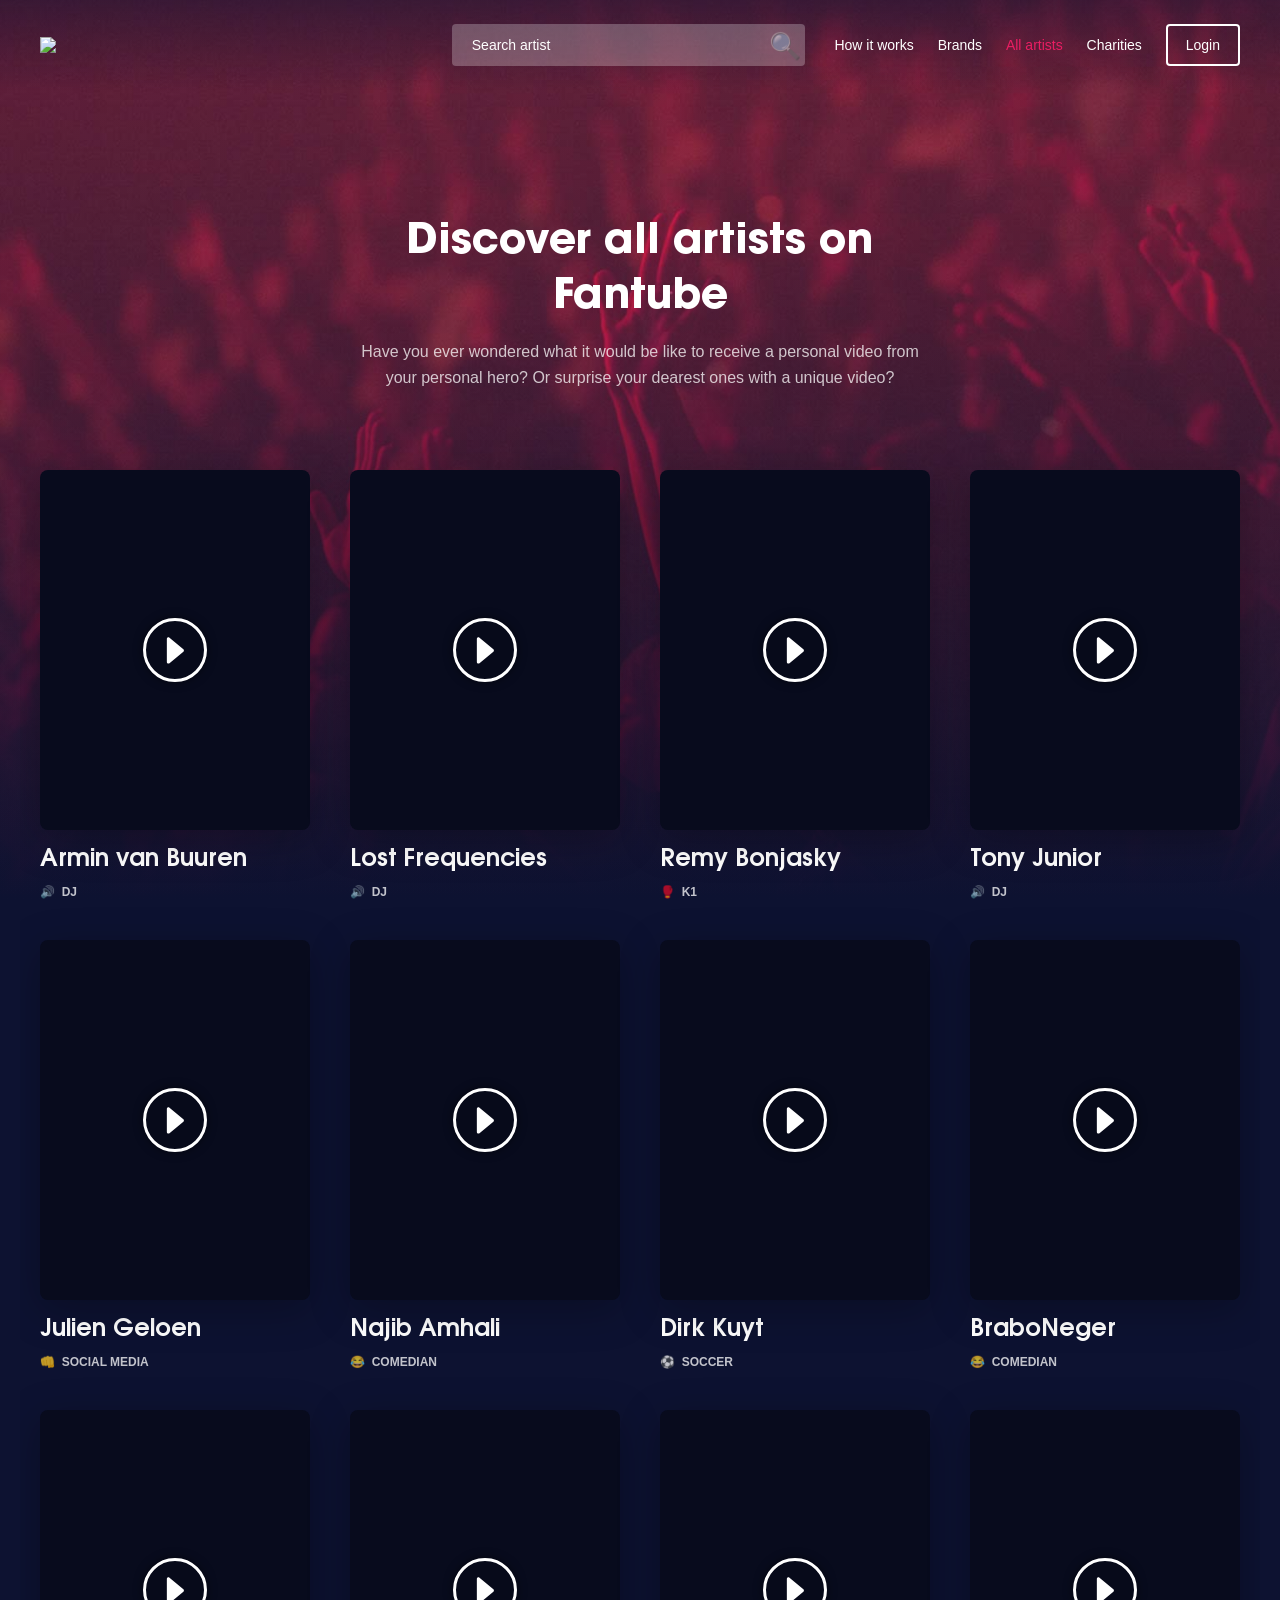
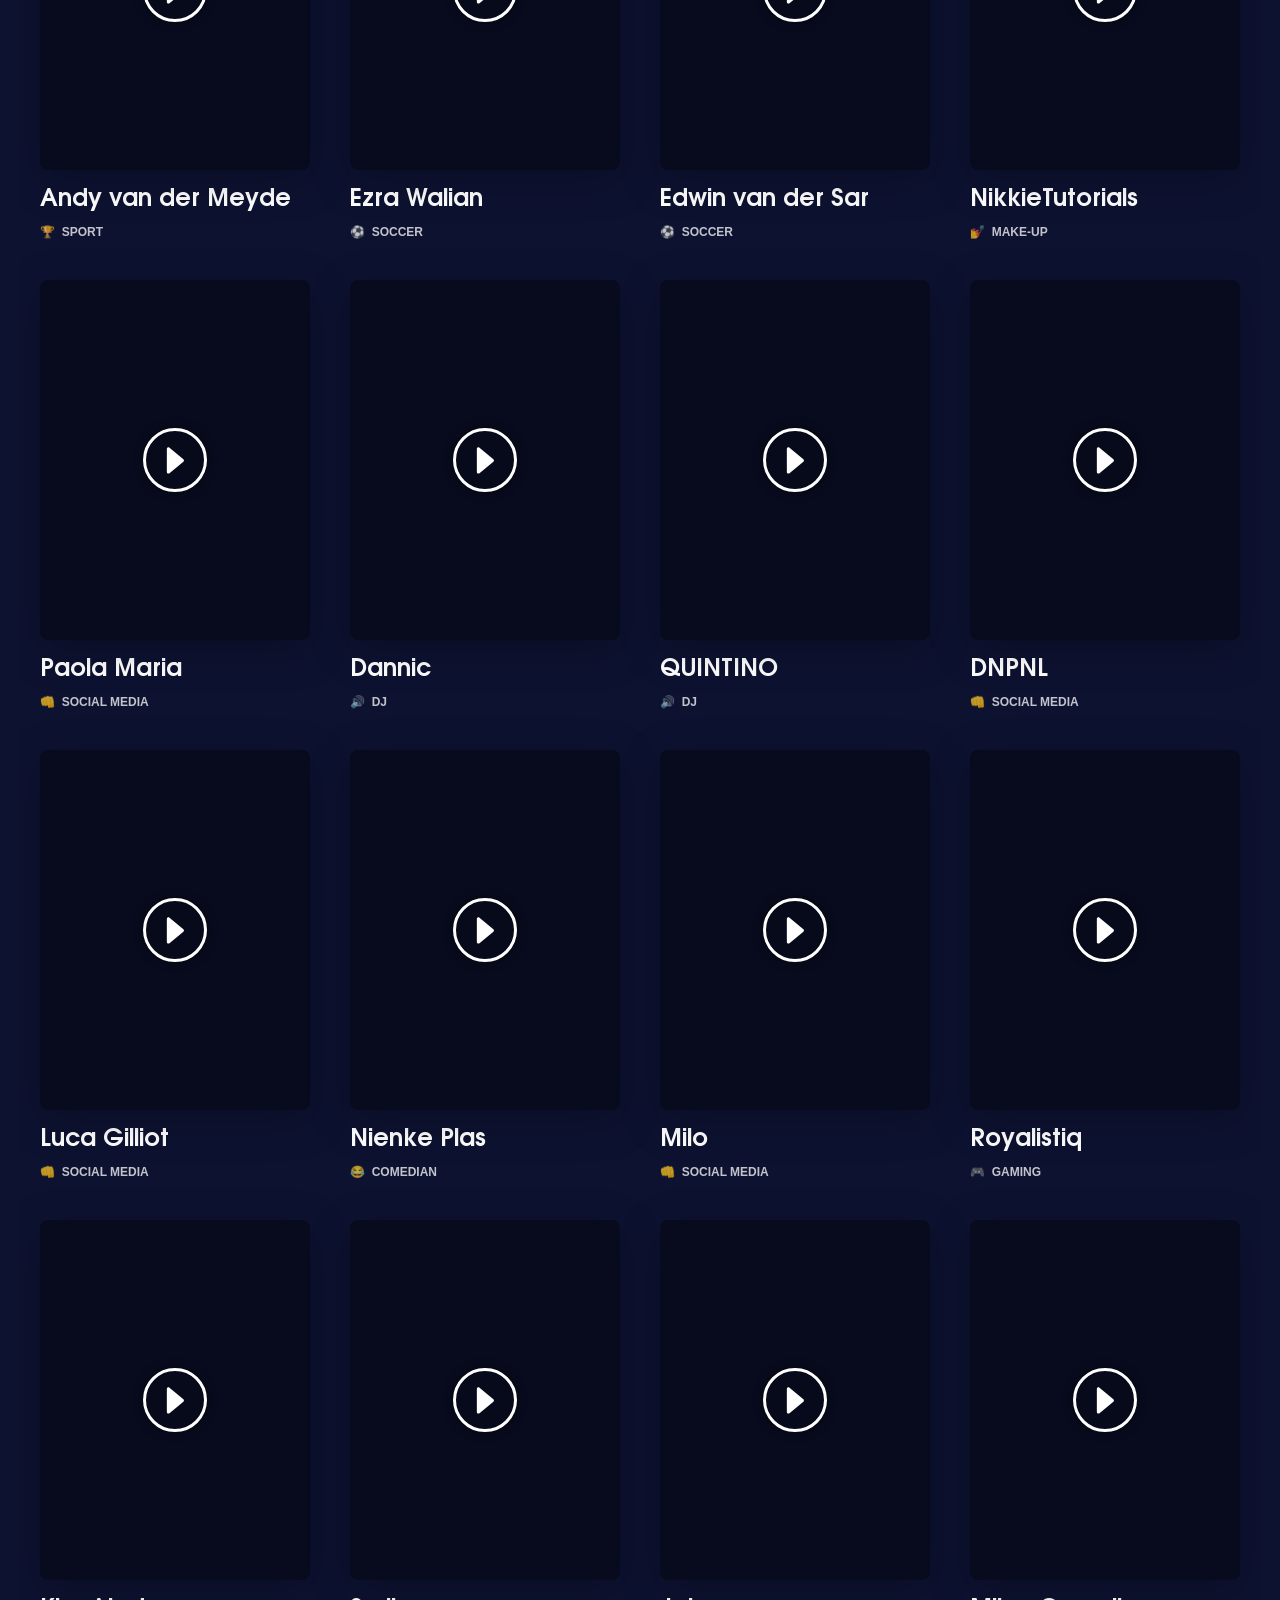
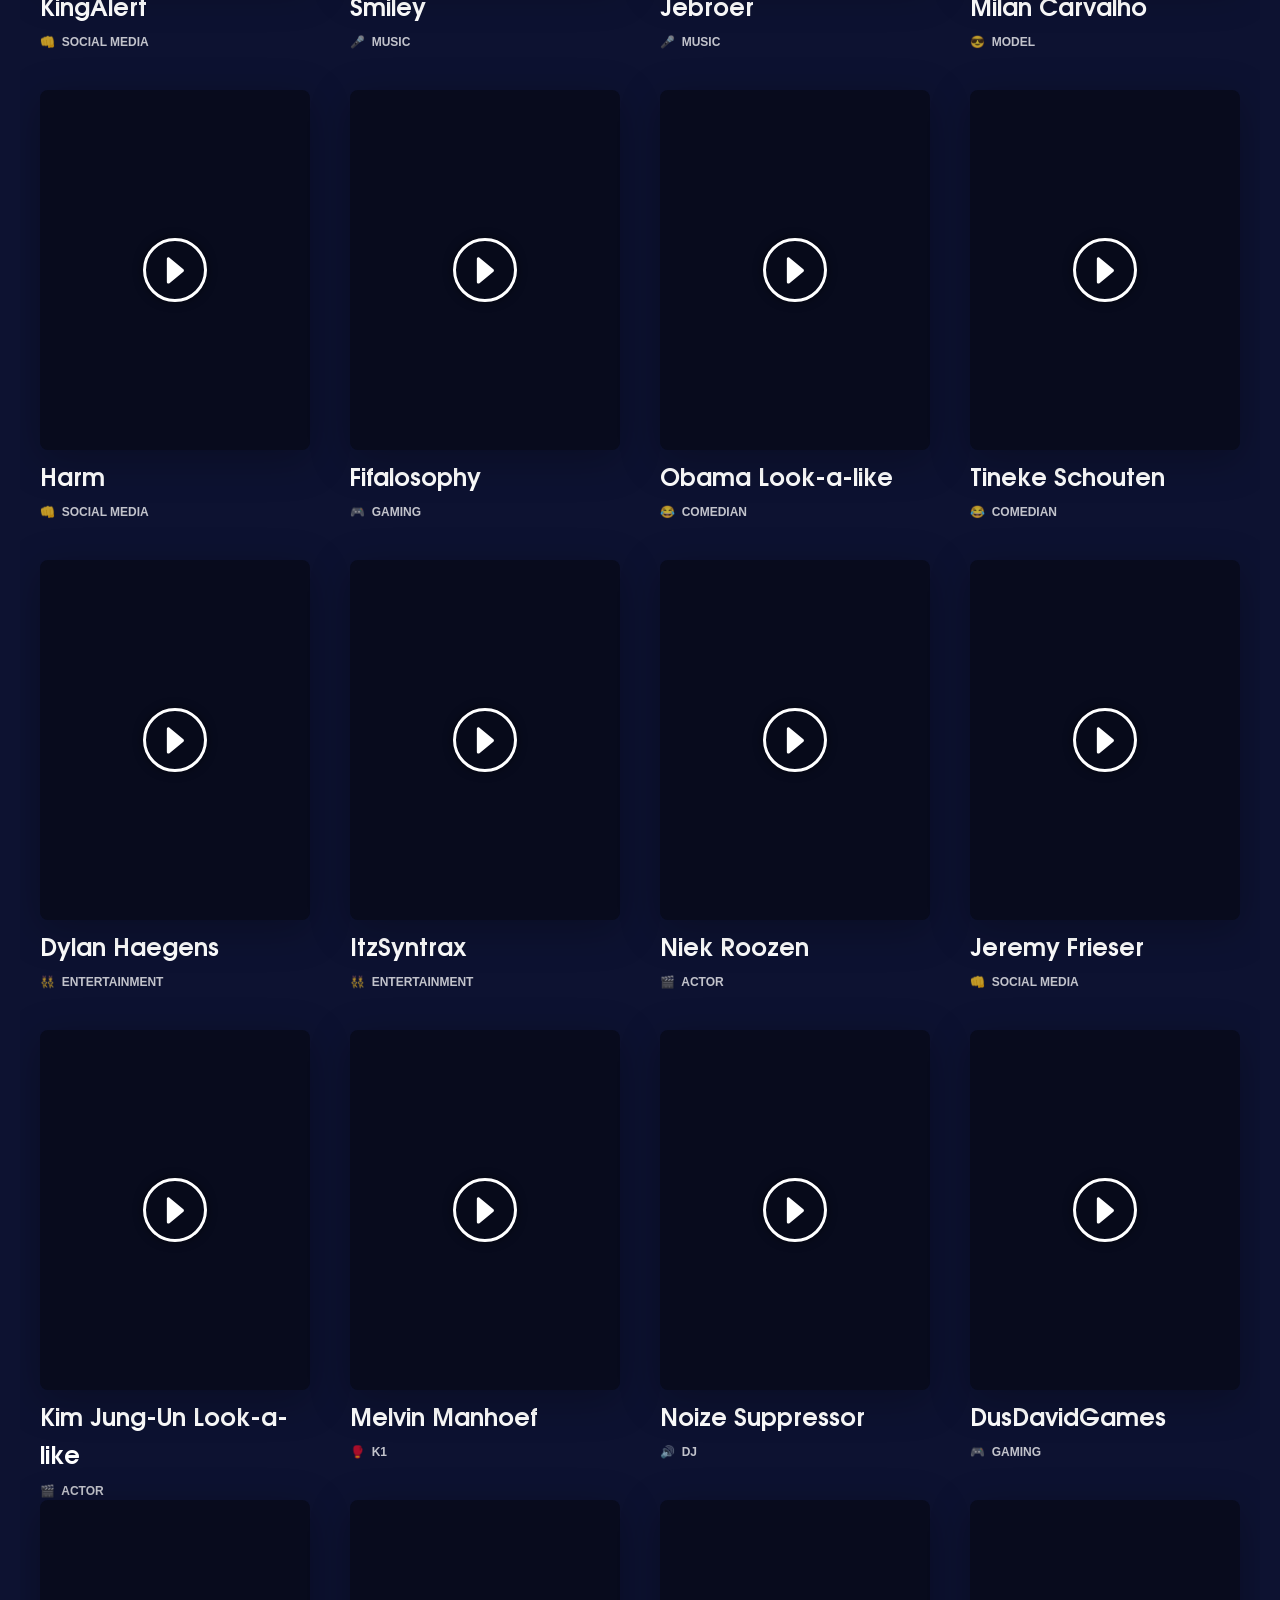
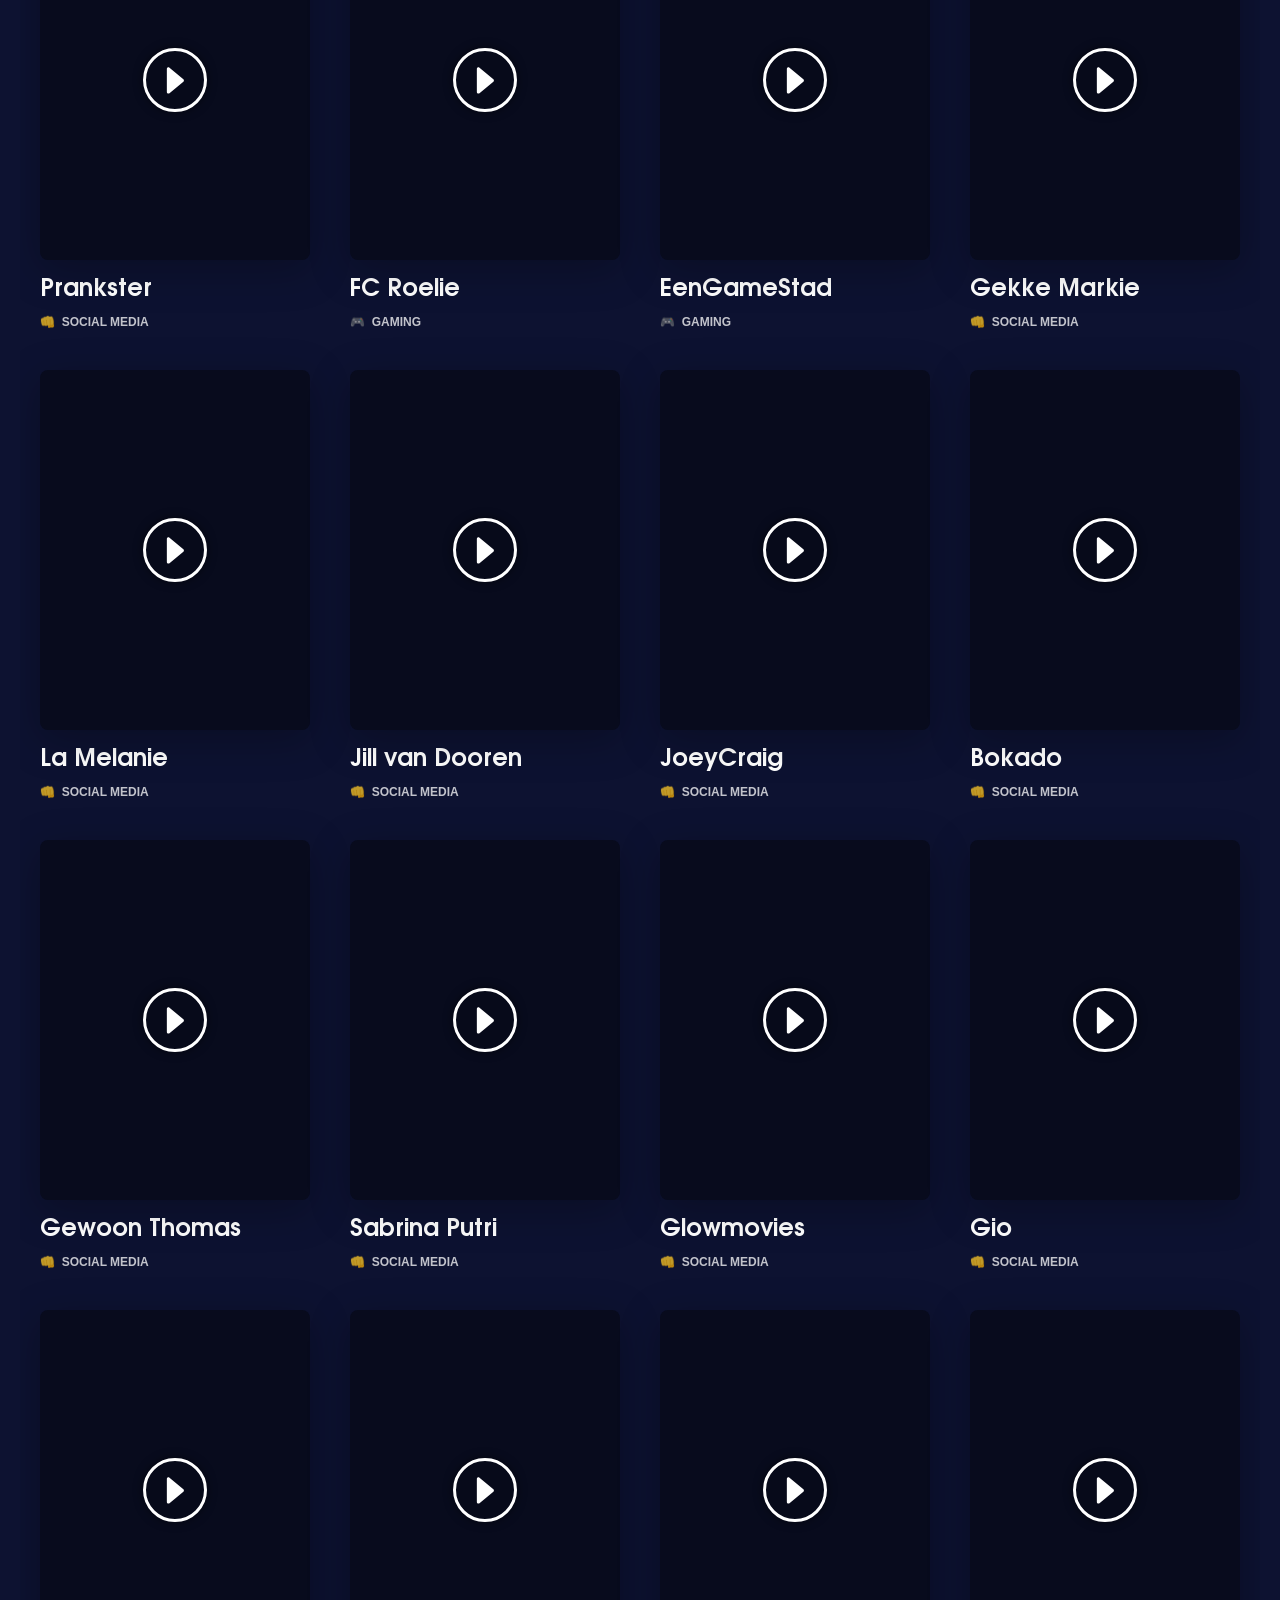
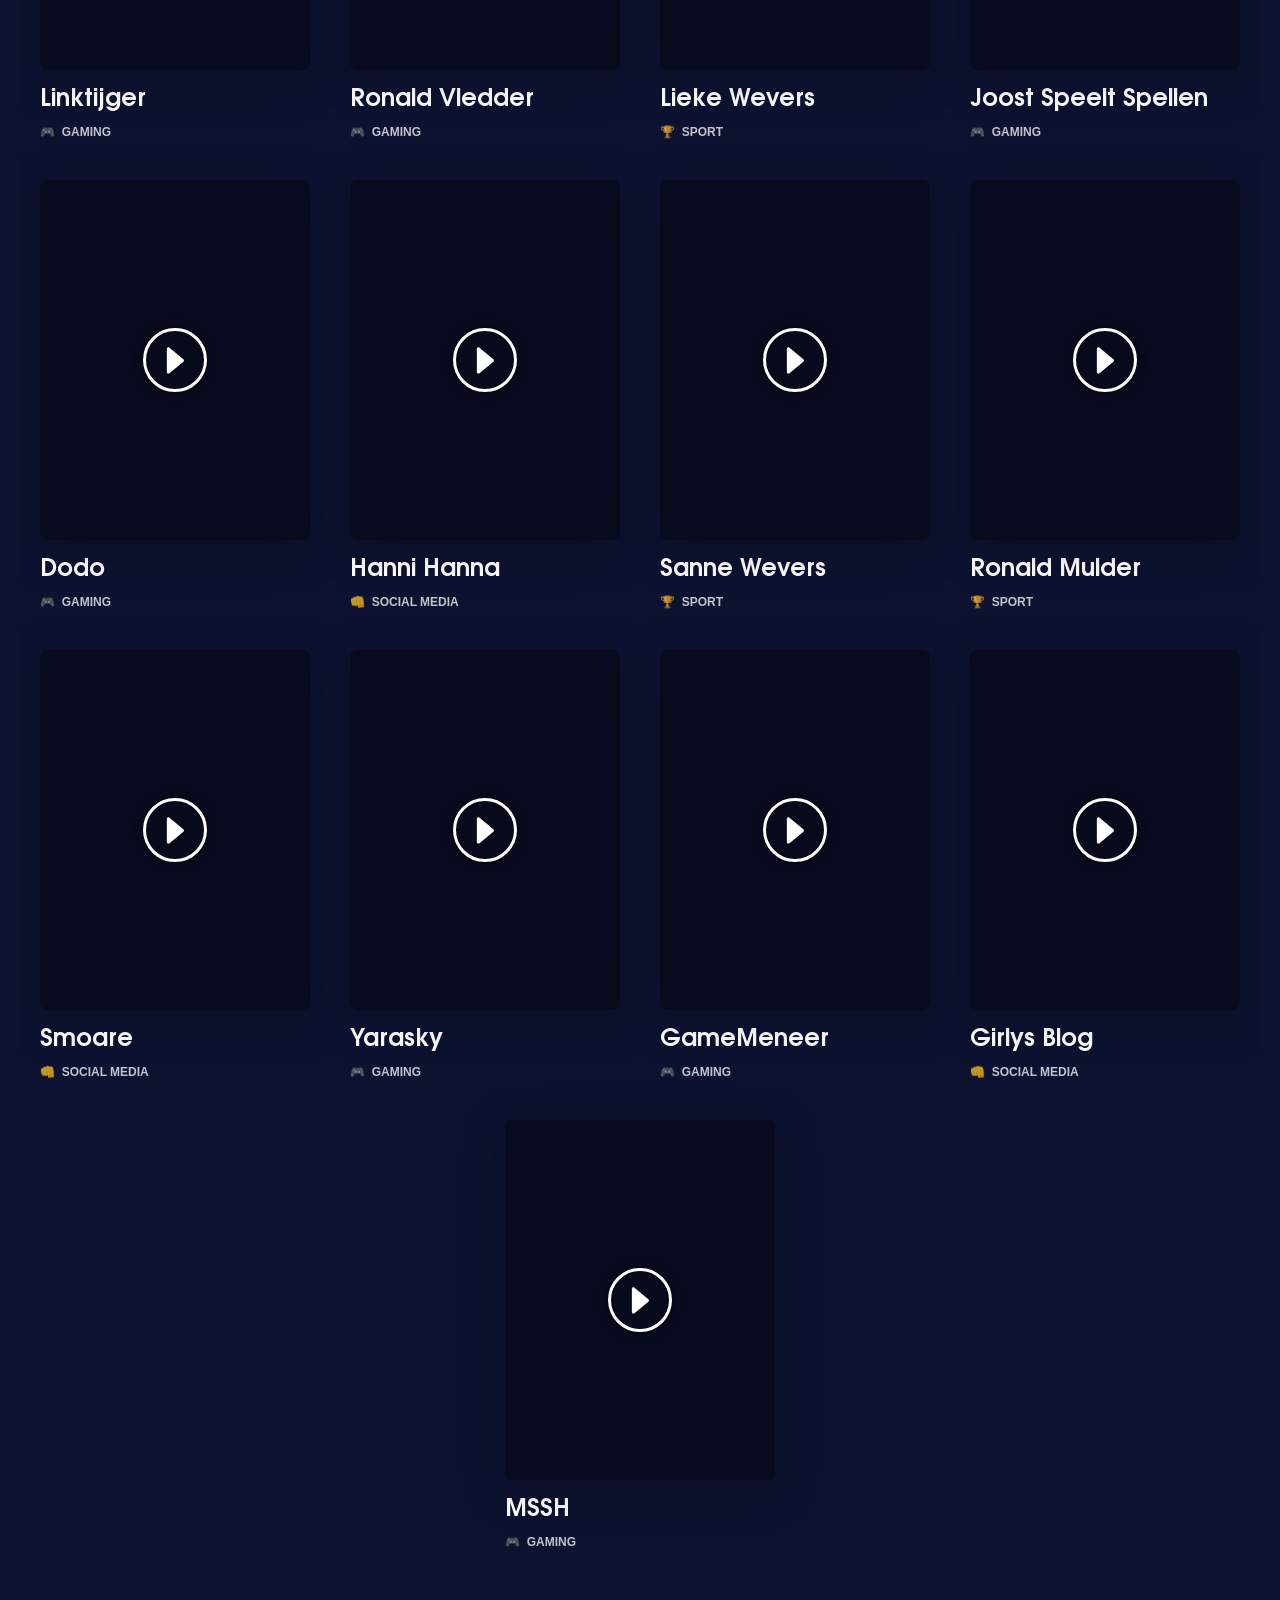
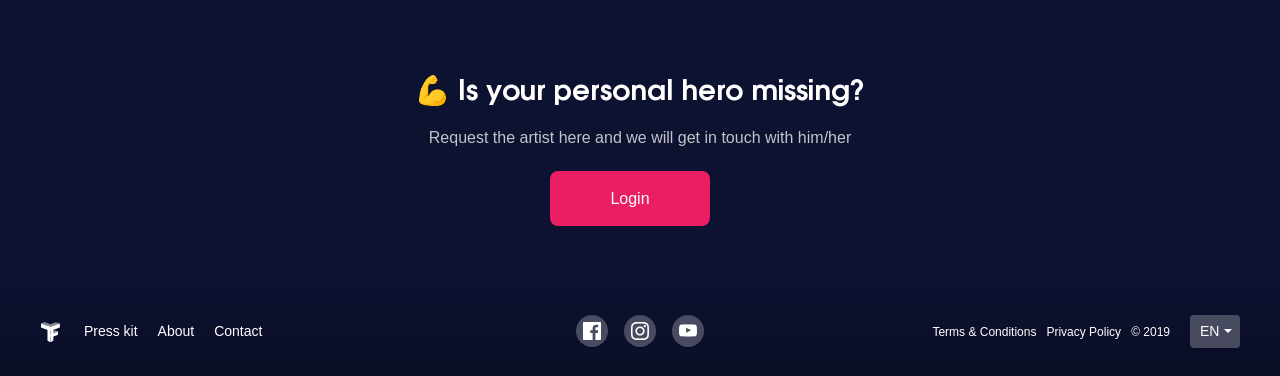
==== en/all-artists.html @ 14700a6a "commit" ====
<html>
	<head><meta http-equiv="Content-Type" content="text/html; charset=UTF-8" />
		<meta charset="UTF-8">
		<meta name="viewport" content="width=device-width, initial-scale=1, maximum-scale=1, user-scalable=0" />
		<title>All Artists - Fantube</title>
		<link rel="icon" href="../bundles/app/images/favicon.png" type="image/png"/>
		<link href="../bundles/app/css/styles.css" rel="stylesheet">
		<meta name="description" content="Fantube enables people worldwide to surprise a fan with a personalized video message from his/her favorite artist and by doing so, to raise awareness and funds for a charity. Each artist can choose the price of a video: free, fixed or online auction and decides which charity he/she wants to support."/>
		<meta property="og:title" content="All Artists - Fantube" />
		<meta property="og:url" content="https://www.fantube.me/en/all-artists">
				<meta property="og:site_name" content="Fantube" />
			<link rel="alternate" href="../en/all-artists.html" hreflang="en" />
			<link rel="alternate" href="/nl/all-artists" hreflang="nl" />
			<link rel="alternate" href="/de/all-artists" hreflang="de" />
			<link rel="alternate" href="/pt/all-artists" hreflang="pt" />
			<link rel="alternate" href="/fr/all-artists" hreflang="fr" />
			<link rel="alternate" href="/it/all-artists" hreflang="it" />
			<link rel="alternate" href="/es/all-artists" hreflang="ed" />
							<script src="../ajax/libs/jquery/1-11-2/jquery.min.js"></script>
			<script src="../bundles/app/js/scripts.min.js"></script>
			<script src="../bundles/app/js/socket.js"></script>
				<!-- Hotjar Tracking Code for www.fantube.me -->
		<script>
		    (function(h,o,t,j,a,r){
		        h.hj=h.hj||function(){(h.hj.q=h.hj.q||[]).push(arguments)};
		        h._hjSettings={hjid:588751,hjsv:5};
		        a=o.getElementsByTagName('head')[0];
		        r=o.createElement('script');r.async=1;
		        r.src=t+h._hjSettings.hjid+j+h._hjSettings.hjsv;
		        a.appendChild(r);
		    })(window,document,'//static.hotjar.com/c/hotjar-','.js?sv=');
		</script>
	</head>
	<body>
		<script type="text/javascript">
		var userLang = navigator.language || navigator.userLanguage;
		function setCookie(cname, cvalue, exdays) {
			var d = new Date();
			d.setTime(d.getTime() + (exdays * 24 * 60 * 60 * 1000));
			var expires = "expires="+d.toUTCString();
			document.cookie = cname + "=" + cvalue + ";" + expires + ";path=/";
		}
		function getCookie(cname) {
			var name = cname + "=";
			var ca = document.cookie.split(';');
			for(var i = 0; i < ca.length; i++) {
				var c = ca[i];
				while (c.charAt(0) == ' ') {
					c = c.substring(1);
				}
				if (c.indexOf(name) == 0) {
					return c.substring(name.length, c.length);
				}
			}
			return "";
		}
		var localeChecked = getCookie("localeChecked");
							if(userLang == 'nl' && localeChecked == ''){
				setCookie("localeChecked", 'true', 1);
			}
							if(userLang == 'de' && localeChecked == ''){
				setCookie("localeChecked", 'true', 1);
			}
				if(userLang == 'fr' && localeChecked == ''){
			setCookie("localeChecked", 'true', 1);
		}
						if(userLang == 'it' && localeChecked == ''){
			setCookie("localeChecked", 'true', 1);
		}
						if(userLang == 'es' && localeChecked == ''){
			setCookie("localeChecked", 'true', 1);
		}
		(function(i,s,o,g,r,a,m){i['GoogleAnalyticsObject']=r;i[r]=i[r]||function(){
							(i[r].q=i[r].q||[]).push(arguments)},i[r].l=1*new Date();a=s.createElement(o),
						m=s.getElementsByTagName(o)[0];a.async=1;a.src=g;m.parentNode.insertBefore(a,m)
		})(window,document,'script','https://www.google-analytics.com/analytics.js','ga');
						ga('create', 'UA-100078581-1', 'auto');
		ga('send', 'pageview');
	</script>
					<nav class="topbar">
				<div class="topbar__col topbar__col--1">
					<a href="../en.html" class="logo">
						<img src="/bundles/app/images/logo.svg" class="logo__image">
					</a>
				</div>
				<div class="topbar__col topbar__col--2">
					<form action="../index.html" class="search__form" method="post">
						<input type="search" name="search" class="search__input" placeholder="Search artist" value="">
						<button type="submit" class="search__button"></button>
					</form>
				</div>
				<div class="topbar__col topbar__col--3">
					<ul class="navigation">
						<li class="navigation__item"><a class="navigation__link " href="../en/how-it-works.html">How it works</a></li>
						<li class="navigation__item"><a class="navigation__link " href="../en/brands.html">Brands</a></li>
						<li class="navigation__item"><a class="navigation__link navigation__link--active" href="../en/all-artists.html">All artists</a></li>
						<li class="navigation__item"><a class="navigation__link " href="../en/charities.html">Charities</a></li>
													<li class="navigation__item navigation__item--mobile">
								<a href="../en/user/login.html" class="navigation__button navigation__button--login">Login</a>
							</li>
											</ul>
				</div>
			</nav>
	<section class="content content--gradient">
	<div class="content__cover" style="background-image:url(../bundles/app/images/crowd.jpg)">
	</div>
	<div class="container">
		<div class="row">
			<div class="col-xs-12 col-md-8 col-md-offset-2 col-lg-6 col-lg-offset-3 text-center">
				<div class="page-title">
					<h1 class="small">Discover all artists on Fantube</h1>
					<p>Have you ever wondered what it would be like to receive a personal video from your personal hero? Or surprise your dearest ones with a unique video?</p>
				</div>
			</div>
		</div>
		<div class="row">
			<div class="col-xs-12">
				<div class="artists artists--overview">
										<div class="artist__col">
						<a href="../en/artist/armin-van-buuren.html" class="artist__item">
							<div class="artist__image-wrapper">
								<div class="artist__image" style="background-image:url('/uploads/video_thumb/0_05ui91bk?sec=13');"></div>
							</div>
							<div class="artist__caption">
								<h4 class="artist__title">Armin van Buuren</h4>
								<div class="artist__category">🔊&nbsp;&nbsp;DJ</div>
							</div>
						</a>
					</div>
										<div class="artist__col">
						<a href="../en/artist/lost-frequencies.html" class="artist__item">
							<div class="artist__image-wrapper">
								<div class="artist__image" style="background-image:url('/uploads/video_thumb/0_8optplo2');"></div>
							</div>
							<div class="artist__caption">
								<h4 class="artist__title">Lost Frequencies</h4>
								<div class="artist__category">🔊&nbsp;&nbsp;DJ</div>
							</div>
						</a>
					</div>
										<div class="artist__col">
						<a href="../en/artist/remy-bonjasky.html" class="artist__item">
							<div class="artist__image-wrapper">
								<div class="artist__image" style="background-image:url('/uploads/video_thumb/0_j5u1dc2x?sec=5');"></div>
							</div>
							<div class="artist__caption">
								<h4 class="artist__title">Remy Bonjasky</h4>
								<div class="artist__category">🥊&nbsp;&nbsp;K1</div>
							</div>
						</a>
					</div>
										<div class="artist__col">
						<a href="../index.html" class="artist__item">
							<div class="artist__image-wrapper">
								<div class="artist__image" style="background-image:url('/uploads/video_thumb/0_w1on14e7?sec=1');"></div>
							</div>
							<div class="artist__caption">
								<h4 class="artist__title">Tony Junior</h4>
								<div class="artist__category">🔊&nbsp;&nbsp;DJ</div>
							</div>
						</a>
					</div>
										<div class="artist__col">
						<a href="../index.html" class="artist__item">
							<div class="artist__image-wrapper">
								<div class="artist__image" style="background-image:url('/uploads/video_thumb/0_54donihq?sec=9');"></div>
							</div>
							<div class="artist__caption">
								<h4 class="artist__title">Julien Geloen</h4>
								<div class="artist__category">👊&nbsp;&nbsp;Social Media</div>
							</div>
						</a>
					</div>
										<div class="artist__col">
						<a href="../index.html" class="artist__item">
							<div class="artist__image-wrapper">
								<div class="artist__image" style="background-image:url('/uploads/video_thumb/0_u4zgmva9?sec=25');"></div>
							</div>
							<div class="artist__caption">
								<h4 class="artist__title">Najib Amhali</h4>
								<div class="artist__category">😂&nbsp;&nbsp;Comedian</div>
							</div>
						</a>
					</div>
										<div class="artist__col">
						<a href="../index.html" class="artist__item">
							<div class="artist__image-wrapper">
								<div class="artist__image" style="background-image:url('/uploads/video_thumb/0_eklrc4rs?sec=16');"></div>
							</div>
							<div class="artist__caption">
								<h4 class="artist__title">Dirk Kuyt</h4>
								<div class="artist__category">⚽&nbsp;&nbsp;Soccer</div>
							</div>
						</a>
					</div>
										<div class="artist__col">
						<a href="../index.html" class="artist__item">
							<div class="artist__image-wrapper">
								<div class="artist__image" style="background-image:url('/uploads/video_thumb/0_053v8x7g?sec=33');"></div>
							</div>
							<div class="artist__caption">
								<h4 class="artist__title">BraboNeger</h4>
								<div class="artist__category">😂&nbsp;&nbsp;Comedian</div>
							</div>
						</a>
					</div>
										<div class="artist__col">
						<a href="../index.html" class="artist__item">
							<div class="artist__image-wrapper">
								<div class="artist__image" style="background-image:url('/uploads/video_thumb/0_xzcmns6y');"></div>
							</div>
							<div class="artist__caption">
								<h4 class="artist__title">Andy van der Meyde</h4>
								<div class="artist__category">🏆&nbsp;&nbsp;Sport</div>
							</div>
						</a>
					</div>
										<div class="artist__col">
						<a href="../index.html" class="artist__item">
							<div class="artist__image-wrapper">
								<div class="artist__image" style="background-image:url('/uploads/video_thumb/0_dqwi09i8?sec=12');"></div>
							</div>
							<div class="artist__caption">
								<h4 class="artist__title">Ezra Walian</h4>
								<div class="artist__category">⚽&nbsp;&nbsp;Soccer</div>
							</div>
						</a>
					</div>
										<div class="artist__col">
						<a href="../index.html" class="artist__item">
							<div class="artist__image-wrapper">
								<div class="artist__image" style="background-image:url('/uploads/video_thumb/0_drc41jvz');"></div>
							</div>
							<div class="artist__caption">
								<h4 class="artist__title">Edwin van der Sar</h4>
								<div class="artist__category">⚽&nbsp;&nbsp;Soccer</div>
							</div>
						</a>
					</div>
										<div class="artist__col">
						<a href="../index.html" class="artist__item">
							<div class="artist__image-wrapper">
								<div class="artist__image" style="background-image:url('/uploads/video_thumb/0_n4xky0s9?sec=15');"></div>
							</div>
							<div class="artist__caption">
								<h4 class="artist__title">NikkieTutorials</h4>
								<div class="artist__category">💅&nbsp;&nbsp;Make-up</div>
							</div>
						</a>
					</div>
										<div class="artist__col">
						<a href="../index.html" class="artist__item">
							<div class="artist__image-wrapper">
								<div class="artist__image" style="background-image:url('/uploads/video_thumb/0_0rvdsay8?sec=15');"></div>
							</div>
							<div class="artist__caption">
								<h4 class="artist__title">Paola Maria</h4>
								<div class="artist__category">👊&nbsp;&nbsp;Social Media</div>
							</div>
						</a>
					</div>
										<div class="artist__col">
						<a href="../index.html" class="artist__item">
							<div class="artist__image-wrapper">
								<div class="artist__image" style="background-image:url('/uploads/video_thumb/0_4oruq23m');"></div>
							</div>
							<div class="artist__caption">
								<h4 class="artist__title">Dannic</h4>
								<div class="artist__category">🔊&nbsp;&nbsp;DJ</div>
							</div>
						</a>
					</div>
										<div class="artist__col">
						<a href="../index.html" class="artist__item">
							<div class="artist__image-wrapper">
								<div class="artist__image" style="background-image:url('/uploads/video_thumb/0_rg3jld4o?sec=21');"></div>
							</div>
							<div class="artist__caption">
								<h4 class="artist__title">QUINTINO</h4>
								<div class="artist__category">🔊&nbsp;&nbsp;DJ</div>
							</div>
						</a>
					</div>
										<div class="artist__col">
						<a href="../index.html" class="artist__item">
							<div class="artist__image-wrapper">
								<div class="artist__image" style="background-image:url('/uploads/video_thumb/0_0z5uking?sec=15');"></div>
							</div>
							<div class="artist__caption">
								<h4 class="artist__title">DNPNL</h4>
								<div class="artist__category">👊&nbsp;&nbsp;Social Media</div>
							</div>
						</a>
					</div>
										<div class="artist__col">
						<a href="../index.html" class="artist__item">
							<div class="artist__image-wrapper">
								<div class="artist__image" style="background-image:url('/uploads/video_thumb/0_3flhe2kl');"></div>
							</div>
							<div class="artist__caption">
								<h4 class="artist__title">Luca Gilliot</h4>
								<div class="artist__category">👊&nbsp;&nbsp;Social Media</div>
							</div>
						</a>
					</div>
										<div class="artist__col">
						<a href="../index.html" class="artist__item">
							<div class="artist__image-wrapper">
								<div class="artist__image" style="background-image:url('/uploads/video_thumb/0_47eji055');"></div>
							</div>
							<div class="artist__caption">
								<h4 class="artist__title">Nienke Plas</h4>
								<div class="artist__category">😂&nbsp;&nbsp;Comedian</div>
							</div>
						</a>
					</div>
										<div class="artist__col">
						<a href="../index.html" class="artist__item">
							<div class="artist__image-wrapper">
								<div class="artist__image" style="background-image:url('/uploads/video_thumb/0_sljm6hj9?sec=7');"></div>
							</div>
							<div class="artist__caption">
								<h4 class="artist__title">Milo</h4>
								<div class="artist__category">👊&nbsp;&nbsp;Social Media</div>
							</div>
						</a>
					</div>
										<div class="artist__col">
						<a href="../index.html" class="artist__item">
							<div class="artist__image-wrapper">
								<div class="artist__image" style="background-image:url('/uploads/video_thumb/0_hm7ujngh');"></div>
							</div>
							<div class="artist__caption">
								<h4 class="artist__title">Royalistiq</h4>
								<div class="artist__category">🎮&nbsp;&nbsp;Gaming</div>
							</div>
						</a>
					</div>
										<div class="artist__col">
						<a href="../index.html" class="artist__item">
							<div class="artist__image-wrapper">
								<div class="artist__image" style="background-image:url('/uploads/video_thumb/0_t07owt7a?sec=8');"></div>
							</div>
							<div class="artist__caption">
								<h4 class="artist__title">KingAlert</h4>
								<div class="artist__category">👊&nbsp;&nbsp;Social Media</div>
							</div>
						</a>
					</div>
										<div class="artist__col">
						<a href="../index.html" class="artist__item">
							<div class="artist__image-wrapper">
								<div class="artist__image" style="background-image:url('/uploads/video_thumb/0_0qzyy3tt?sec=17');"></div>
							</div>
							<div class="artist__caption">
								<h4 class="artist__title">Smiley</h4>
								<div class="artist__category">🎤&nbsp;&nbsp;Music</div>
							</div>
						</a>
					</div>
										<div class="artist__col">
						<a href="../index.html" class="artist__item">
							<div class="artist__image-wrapper">
								<div class="artist__image" style="background-image:url('/uploads/video_thumb/0_btfe64tj?sec=27');"></div>
							</div>
							<div class="artist__caption">
								<h4 class="artist__title">Jebroer</h4>
								<div class="artist__category">🎤&nbsp;&nbsp;Music</div>
							</div>
						</a>
					</div>
										<div class="artist__col">
						<a href="../index.html" class="artist__item">
							<div class="artist__image-wrapper">
								<div class="artist__image" style="background-image:url('/uploads/video_thumb/0_ykbuulmm?sec=7');"></div>
							</div>
							<div class="artist__caption">
								<h4 class="artist__title">Milan Carvalho</h4>
								<div class="artist__category">😎&nbsp;&nbsp;Model</div>
							</div>
						</a>
					</div>
										<div class="artist__col">
						<a href="../index.html" class="artist__item">
							<div class="artist__image-wrapper">
								<div class="artist__image" style="background-image:url('/uploads/video_thumb/0_vz7ceeef');"></div>
							</div>
							<div class="artist__caption">
								<h4 class="artist__title">Harm</h4>
								<div class="artist__category">👊&nbsp;&nbsp;Social Media</div>
							</div>
						</a>
					</div>
										<div class="artist__col">
						<a href="../index.html" class="artist__item">
							<div class="artist__image-wrapper">
								<div class="artist__image" style="background-image:url('/uploads/video_thumb/0_t7ri118b?sec=12');"></div>
							</div>
							<div class="artist__caption">
								<h4 class="artist__title">Fifalosophy</h4>
								<div class="artist__category">🎮&nbsp;&nbsp;Gaming</div>
							</div>
						</a>
					</div>
										<div class="artist__col">
						<a href="../index.html" class="artist__item">
							<div class="artist__image-wrapper">
								<div class="artist__image" style="background-image:url('/uploads/video_thumb/0_4fl1vq7f');"></div>
							</div>
							<div class="artist__caption">
								<h4 class="artist__title">Obama Look-a-like</h4>
								<div class="artist__category">😂&nbsp;&nbsp;Comedian</div>
							</div>
						</a>
					</div>
										<div class="artist__col">
						<a href="../index.html" class="artist__item">
							<div class="artist__image-wrapper">
								<div class="artist__image" style="background-image:url('/uploads/video_thumb/0_rqpyxvnl?sec=26');"></div>
							</div>
							<div class="artist__caption">
								<h4 class="artist__title">Tineke Schouten</h4>
								<div class="artist__category">😂&nbsp;&nbsp;Comedian</div>
							</div>
						</a>
					</div>
										<div class="artist__col">
						<a href="../index.html" class="artist__item">
							<div class="artist__image-wrapper">
								<div class="artist__image" style="background-image:url('/uploads/video_thumb/0_q48c8g73?sec=26');"></div>
							</div>
							<div class="artist__caption">
								<h4 class="artist__title">Dylan Haegens</h4>
								<div class="artist__category">👯&nbsp;&nbsp;Entertainment</div>
							</div>
						</a>
					</div>
										<div class="artist__col">
						<a href="../index.html" class="artist__item">
							<div class="artist__image-wrapper">
								<div class="artist__image" style="background-image:url('/uploads/video_thumb/0_5h97ybbi?sec=19');"></div>
							</div>
							<div class="artist__caption">
								<h4 class="artist__title">ItzSyntrax</h4>
								<div class="artist__category">👯&nbsp;&nbsp;Entertainment</div>
							</div>
						</a>
					</div>
										<div class="artist__col">
						<a href="../index.html" class="artist__item">
							<div class="artist__image-wrapper">
								<div class="artist__image" style="background-image:url('/uploads/video_thumb/0_wehaued7?sec=8');"></div>
							</div>
							<div class="artist__caption">
								<h4 class="artist__title">Niek Roozen</h4>
								<div class="artist__category">🎬&nbsp;&nbsp;Actor</div>
							</div>
						</a>
					</div>
										<div class="artist__col">
						<a href="../index.html" class="artist__item">
							<div class="artist__image-wrapper">
								<div class="artist__image" style="background-image:url('/uploads/video_thumb/0_p8pt9zkt?sec=19');"></div>
							</div>
							<div class="artist__caption">
								<h4 class="artist__title">Jeremy Frieser</h4>
								<div class="artist__category">👊&nbsp;&nbsp;Social Media</div>
							</div>
						</a>
					</div>
										<div class="artist__col">
						<a href="../index.html" class="artist__item">
							<div class="artist__image-wrapper">
								<div class="artist__image" style="background-image:url('/uploads/video_thumb/0_ehs09ig5?sec=21');"></div>
							</div>
							<div class="artist__caption">
								<h4 class="artist__title">Kim Jung-Un Look-a-like</h4>
								<div class="artist__category">🎬&nbsp;&nbsp;Actor</div>
							</div>
						</a>
					</div>
										<div class="artist__col">
						<a href="../index.html" class="artist__item">
							<div class="artist__image-wrapper">
								<div class="artist__image" style="background-image:url('/uploads/video_thumb/0_1i4tu4k8');"></div>
							</div>
							<div class="artist__caption">
								<h4 class="artist__title">Melvin Manhoef</h4>
								<div class="artist__category">🥊&nbsp;&nbsp;K1</div>
							</div>
						</a>
					</div>
										<div class="artist__col">
						<a href="../index.html" class="artist__item">
							<div class="artist__image-wrapper">
								<div class="artist__image" style="background-image:url('/uploads/video_thumb/0_k3fzgq2n?sec=8');"></div>
							</div>
							<div class="artist__caption">
								<h4 class="artist__title">Noize Suppressor</h4>
								<div class="artist__category">🔊&nbsp;&nbsp;DJ</div>
							</div>
						</a>
					</div>
										<div class="artist__col">
						<a href="../index.html" class="artist__item">
							<div class="artist__image-wrapper">
								<div class="artist__image" style="background-image:url('/uploads/video_thumb/0_ryrn4fuc?sec=6');"></div>
							</div>
							<div class="artist__caption">
								<h4 class="artist__title">DusDavidGames</h4>
								<div class="artist__category">🎮&nbsp;&nbsp;Gaming</div>
							</div>
						</a>
					</div>
										<div class="artist__col">
						<a href="../index.html" class="artist__item">
							<div class="artist__image-wrapper">
								<div class="artist__image" style="background-image:url('/uploads/video_thumb/0_n2f6cxw2?sec=25');"></div>
							</div>
							<div class="artist__caption">
								<h4 class="artist__title">Prankster</h4>
								<div class="artist__category">👊&nbsp;&nbsp;Social Media</div>
							</div>
						</a>
					</div>
										<div class="artist__col">
						<a href="../index.html" class="artist__item">
							<div class="artist__image-wrapper">
								<div class="artist__image" style="background-image:url('/uploads/video_thumb/0_op2unhxz');"></div>
							</div>
							<div class="artist__caption">
								<h4 class="artist__title">FC Roelie</h4>
								<div class="artist__category">🎮&nbsp;&nbsp;Gaming</div>
							</div>
						</a>
					</div>
										<div class="artist__col">
						<a href="../index.html" class="artist__item">
							<div class="artist__image-wrapper">
								<div class="artist__image" style="background-image:url('/uploads/video_thumb/0_hh0gkgag?sec=35');"></div>
							</div>
							<div class="artist__caption">
								<h4 class="artist__title">EenGameStad</h4>
								<div class="artist__category">🎮&nbsp;&nbsp;Gaming</div>
							</div>
						</a>
					</div>
										<div class="artist__col">
						<a href="../index.html" class="artist__item">
							<div class="artist__image-wrapper">
								<div class="artist__image" style="background-image:url('/uploads/video_thumb/0_4x2a5gra');"></div>
							</div>
							<div class="artist__caption">
								<h4 class="artist__title">Gekke Markie</h4>
								<div class="artist__category">👊&nbsp;&nbsp;Social Media</div>
							</div>
						</a>
					</div>
										<div class="artist__col">
						<a href="../index.html" class="artist__item">
							<div class="artist__image-wrapper">
								<div class="artist__image" style="background-image:url('/uploads/video_thumb/0_2v9crtmw?sec=61');"></div>
							</div>
							<div class="artist__caption">
								<h4 class="artist__title">La Melanie</h4>
								<div class="artist__category">👊&nbsp;&nbsp;Social Media</div>
							</div>
						</a>
					</div>
										<div class="artist__col">
						<a href="../index.html" class="artist__item">
							<div class="artist__image-wrapper">
								<div class="artist__image" style="background-image:url('/uploads/video_thumb/0_ltkxqeq7?sec=24');"></div>
							</div>
							<div class="artist__caption">
								<h4 class="artist__title">Jill van Dooren</h4>
								<div class="artist__category">👊&nbsp;&nbsp;Social Media</div>
							</div>
						</a>
					</div>
										<div class="artist__col">
						<a href="../index.html" class="artist__item">
							<div class="artist__image-wrapper">
								<div class="artist__image" style="background-image:url('/uploads/video_thumb/0_o1wdikv9');"></div>
							</div>
							<div class="artist__caption">
								<h4 class="artist__title">JoeyCraig</h4>
								<div class="artist__category">👊&nbsp;&nbsp;Social Media</div>
							</div>
						</a>
					</div>
										<div class="artist__col">
						<a href="../index.html" class="artist__item">
							<div class="artist__image-wrapper">
								<div class="artist__image" style="background-image:url('/uploads/video_thumb/0_sfx3bnfq');"></div>
							</div>
							<div class="artist__caption">
								<h4 class="artist__title">Bokado</h4>
								<div class="artist__category">👊&nbsp;&nbsp;Social Media</div>
							</div>
						</a>
					</div>
										<div class="artist__col">
						<a href="../index.html" class="artist__item">
							<div class="artist__image-wrapper">
								<div class="artist__image" style="background-image:url('/uploads/video_thumb/0_brybbbtp?sec=9');"></div>
							</div>
							<div class="artist__caption">
								<h4 class="artist__title">Gewoon Thomas</h4>
								<div class="artist__category">👊&nbsp;&nbsp;Social Media</div>
							</div>
						</a>
					</div>
										<div class="artist__col">
						<a href="../index.html" class="artist__item">
							<div class="artist__image-wrapper">
								<div class="artist__image" style="background-image:url('/uploads/video_thumb/0_qcs8m9li?sec=1');"></div>
							</div>
							<div class="artist__caption">
								<h4 class="artist__title">Sabrina Putri</h4>
								<div class="artist__category">👊&nbsp;&nbsp;Social Media</div>
							</div>
						</a>
					</div>
										<div class="artist__col">
						<a href="../index.html" class="artist__item">
							<div class="artist__image-wrapper">
								<div class="artist__image" style="background-image:url('/uploads/video_thumb/0_pwr0c5oj?sec=26');"></div>
							</div>
							<div class="artist__caption">
								<h4 class="artist__title">Glowmovies</h4>
								<div class="artist__category">👊&nbsp;&nbsp;Social Media</div>
							</div>
						</a>
					</div>
										<div class="artist__col">
						<a href="../index.html" class="artist__item">
							<div class="artist__image-wrapper">
								<div class="artist__image" style="background-image:url('/uploads/video_thumb/0_feohctwm?sec=8');"></div>
							</div>
							<div class="artist__caption">
								<h4 class="artist__title">Gio</h4>
								<div class="artist__category">👊&nbsp;&nbsp;Social Media</div>
							</div>
						</a>
					</div>
										<div class="artist__col">
						<a href="../index.html" class="artist__item">
							<div class="artist__image-wrapper">
								<div class="artist__image" style="background-image:url('/uploads/video_thumb/0_n8gbzs30?sec=20');"></div>
							</div>
							<div class="artist__caption">
								<h4 class="artist__title">Linktijger</h4>
								<div class="artist__category">🎮&nbsp;&nbsp;Gaming</div>
							</div>
						</a>
					</div>
										<div class="artist__col">
						<a href="../index.html" class="artist__item">
							<div class="artist__image-wrapper">
								<div class="artist__image" style="background-image:url('/uploads/video_thumb/0_oo0yplsj?sec=23');"></div>
							</div>
							<div class="artist__caption">
								<h4 class="artist__title">Ronald Vledder</h4>
								<div class="artist__category">🎮&nbsp;&nbsp;Gaming</div>
							</div>
						</a>
					</div>
										<div class="artist__col">
						<a href="../index.html" class="artist__item">
							<div class="artist__image-wrapper">
								<div class="artist__image" style="background-image:url('/uploads/video_thumb/0_uxd0bcyb?sec=2');"></div>
							</div>
							<div class="artist__caption">
								<h4 class="artist__title">Lieke Wevers</h4>
								<div class="artist__category">🏆&nbsp;&nbsp;Sport</div>
							</div>
						</a>
					</div>
										<div class="artist__col">
						<a href="../index.html" class="artist__item">
							<div class="artist__image-wrapper">
								<div class="artist__image" style="background-image:url('/uploads/video_thumb/0_4m96n70k?sec=18');"></div>
							</div>
							<div class="artist__caption">
								<h4 class="artist__title">Joost Speelt Spellen</h4>
								<div class="artist__category">🎮&nbsp;&nbsp;Gaming</div>
							</div>
						</a>
					</div>
										<div class="artist__col">
						<a href="../index.html" class="artist__item">
							<div class="artist__image-wrapper">
								<div class="artist__image" style="background-image:url('/uploads/video_thumb/0_j3jhjw8w?sec=16');"></div>
							</div>
							<div class="artist__caption">
								<h4 class="artist__title">Dodo</h4>
								<div class="artist__category">🎮&nbsp;&nbsp;Gaming</div>
							</div>
						</a>
					</div>
										<div class="artist__col">
						<a href="../index.html" class="artist__item">
							<div class="artist__image-wrapper">
								<div class="artist__image" style="background-image:url('/uploads/video_thumb/0_6b3m1l6w');"></div>
							</div>
							<div class="artist__caption">
								<h4 class="artist__title">Hanni Hanna</h4>
								<div class="artist__category">👊&nbsp;&nbsp;Social Media</div>
							</div>
						</a>
					</div>
										<div class="artist__col">
						<a href="../index.html" class="artist__item">
							<div class="artist__image-wrapper">
								<div class="artist__image" style="background-image:url('/uploads/video_thumb/0_w2wzcmen?sec=14');"></div>
							</div>
							<div class="artist__caption">
								<h4 class="artist__title">Sanne Wevers</h4>
								<div class="artist__category">🏆&nbsp;&nbsp;Sport</div>
							</div>
						</a>
					</div>
										<div class="artist__col">
						<a href="../index.html" class="artist__item">
							<div class="artist__image-wrapper">
								<div class="artist__image" style="background-image:url('/uploads/video_thumb/0_m94ti0jg?sec=17');"></div>
							</div>
							<div class="artist__caption">
								<h4 class="artist__title">Ronald Mulder</h4>
								<div class="artist__category">🏆&nbsp;&nbsp;Sport</div>
							</div>
						</a>
					</div>
										<div class="artist__col">
						<a href="../index.html" class="artist__item">
							<div class="artist__image-wrapper">
								<div class="artist__image" style="background-image:url('/uploads/video_thumb/0_3rdvhxrc');"></div>
							</div>
							<div class="artist__caption">
								<h4 class="artist__title">Smoare</h4>
								<div class="artist__category">👊&nbsp;&nbsp;Social Media</div>
							</div>
						</a>
					</div>
										<div class="artist__col">
						<a href="../index.html" class="artist__item">
							<div class="artist__image-wrapper">
								<div class="artist__image" style="background-image:url('/uploads/video_thumb/0_5ul4n24m');"></div>
							</div>
							<div class="artist__caption">
								<h4 class="artist__title">Yarasky</h4>
								<div class="artist__category">🎮&nbsp;&nbsp;Gaming</div>
							</div>
						</a>
					</div>
										<div class="artist__col">
						<a href="../index.html" class="artist__item">
							<div class="artist__image-wrapper">
								<div class="artist__image" style="background-image:url('/uploads/video_thumb/0_avdgpbi5?sec=39');"></div>
							</div>
							<div class="artist__caption">
								<h4 class="artist__title">GameMeneer</h4>
								<div class="artist__category">🎮&nbsp;&nbsp;Gaming</div>
							</div>
						</a>
					</div>
										<div class="artist__col">
						<a href="../index.html" class="artist__item">
							<div class="artist__image-wrapper">
								<div class="artist__image" style="background-image:url('/uploads/video_thumb/0_15dp5gog');"></div>
							</div>
							<div class="artist__caption">
								<h4 class="artist__title">Girlys Blog</h4>
								<div class="artist__category">👊&nbsp;&nbsp;Social Media</div>
							</div>
						</a>
					</div>
										<div class="artist__col">
						<a href="../index.html" class="artist__item">
							<div class="artist__image-wrapper">
								<div class="artist__image" style="background-image:url('/uploads/video_thumb/0_xdtycogx');"></div>
							</div>
							<div class="artist__caption">
								<h4 class="artist__title">MSSH</h4>
								<div class="artist__category">🎮&nbsp;&nbsp;Gaming</div>
							</div>
						</a>
					</div>
									</div>
			</div>
		</div>
		<div class="row">
			<div class="col-xs-12 col-sm-6 col-sm-offset-3 text-center">
				<h3>💪 Is your personal hero missing?</h3>
<p>Request the artist here and we will get in touch with him/her</p>
<!--<ul class="image-stack">
					<li class="image-stack__item" style="background-image:url(../bundles/app/images/demo/armin.jpg)"></li>
					<li class="image-stack__item" style="background-image:url(../bundles/app/images/demo/jochem.jpg)"></li>
					<li class="image-stack__item" style="background-image:url(../bundles/app/images/demo/lil.jpg)"></li>
					<li class="image-stack__item" style="background-image:url(../bundles/app/images/demo/verstappen.jpg)"></li>
				</ul>
				<a href="/en/hero-missing" class="button button--ghost">Let us know</a>-->
	<a href="../en/user/login.html" class="artist__button artist__button--login">Login</a>
<script>
	$(function() {
		$( "#let_us_know" ).click(function() {
			if($('#artistName').val() == ''){
				return;
			}
			var form = $(this).closest( "form" );
			var url = $(form).attr('action');
			$.post( url, $( form ).serialize(), function( data ) {
				if(data.success == false){
					$.each(data.message, function( index, value ) {
						$(form).find('.card__error').html('⚠️ &nbsp;'+value);
					});
				}else{
					$('#artistName').val('');
					$(form).find('.card__success').html('✅ &nbsp;'+data.message);
				}
			}, "json");
		});
	});
</script>			</div>
		</div>
	</div>
</section>
	<ul class="mobile-links">
		<li class="mobile-links__item">
			<a href="../en/all-artists.html" class="mobile-links__link">All artists</a>
		</li>
		<li class="mobile-links__item">
			<a href="../en/how-it-works.html" class="mobile-links__link">How it works</a>
		</li>
		<li class="mobile-links__item">
			<a href="../index.html" class="mobile-links__link">About</a>
		</li><li class="mobile-links__item">
			<a href="../index.html" class="mobile-links__link">Contact</a>
		</li>
		<li class="mobile-links__item">
			<a href="../index.html" class="mobile-links__link">Press kit</a>
		</li>
		<li class="mobile-links__item">
			<a href="../en/brands.html" class="mobile-links__link">Brands</a>
		</li>
		<li class="mobile-links__item">
			<a href="../index.html" class="mobile-links__link">Terms</a>
		</li><li class="mobile-links__item">
			<a href="../index.html" class="mobile-links__link">Privacy</a>
		</li>
	</ul>
	<footer class="footer">
		<div class="footer__col footer__col--1">
			<ul class="navigation">
				<li class="navigation__item">
					<a href="../index.html" class="navigation__link">Press kit</a>
				</li><li class="navigation__item">
					<a href="../index.html" class="navigation__link">About</a>
				</li><li class="navigation__item">
					<a href="../index.html" class="navigation__link">Contact</a>
				</li>
			</ul>
		</div>
		<div class="footer__col footer__col--2">
			<ul class="social-list">
				<li class="social-list__item">
					<a href="https://www.facebook.com/Fantubeme-261947960928644/" class="social-list__link social-list__link--facebook" target="_blank"></a>
				</li><li class="social-list__item">
					<a href="https://www.instagram.com/fantube.me/" class="social-list__link social-list__link--instagram" target="_blank"></a>
				</li><li class="social-list__item">
					<a href="https://www.youtube.com/user/crashcouple" class="social-list__link social-list__link--youtube" target="_blank"></a>
				</li>
			</ul>
		</div>
		<div class="footer__col footer__col--3">
			<ul class="credentials__list">
			<li class="credentials__item hidden-xs">
				<a href="../index.html" class="credentials__link"><span class="hidden-sm">Terms & Conditions</span></a>
			</li><li class="credentials__item hidden-xs">
				<a href="../index.html" class="credentials__link"><span class="hidden-sm">Privacy Policy</span></a>
			</li><li class="credentials__item hidden-xs">&copy; 2019</li><li class="credentials__item">
									<div class="language">
						<select class="language__select">
							<option value="/de/all-artists" >DE</option>
							<option value="/en/all-artists" selected>EN</option>
							<option value="/es/all-artists" >ES</option>
							<option value="/fr/all-artists" >FR</option>
							<option value="/it/all-artists" >IT</option>
							<option value="/nl/all-artists" >NL</option>
							<option value="/pt/all-artists" >PT</option>
						</select>
					</div>
							</li>
		</ul>
		</div>
		<script>
			$(function(){
				// bind change event to select
				$('.language__select').on('change', function () {
					var url = $(this).val(); // get selected value
					if (url) { // require a URL
						 // redirect
					}
					return false;
				});
			});
		</script>
	</footer>
</body>
</html>
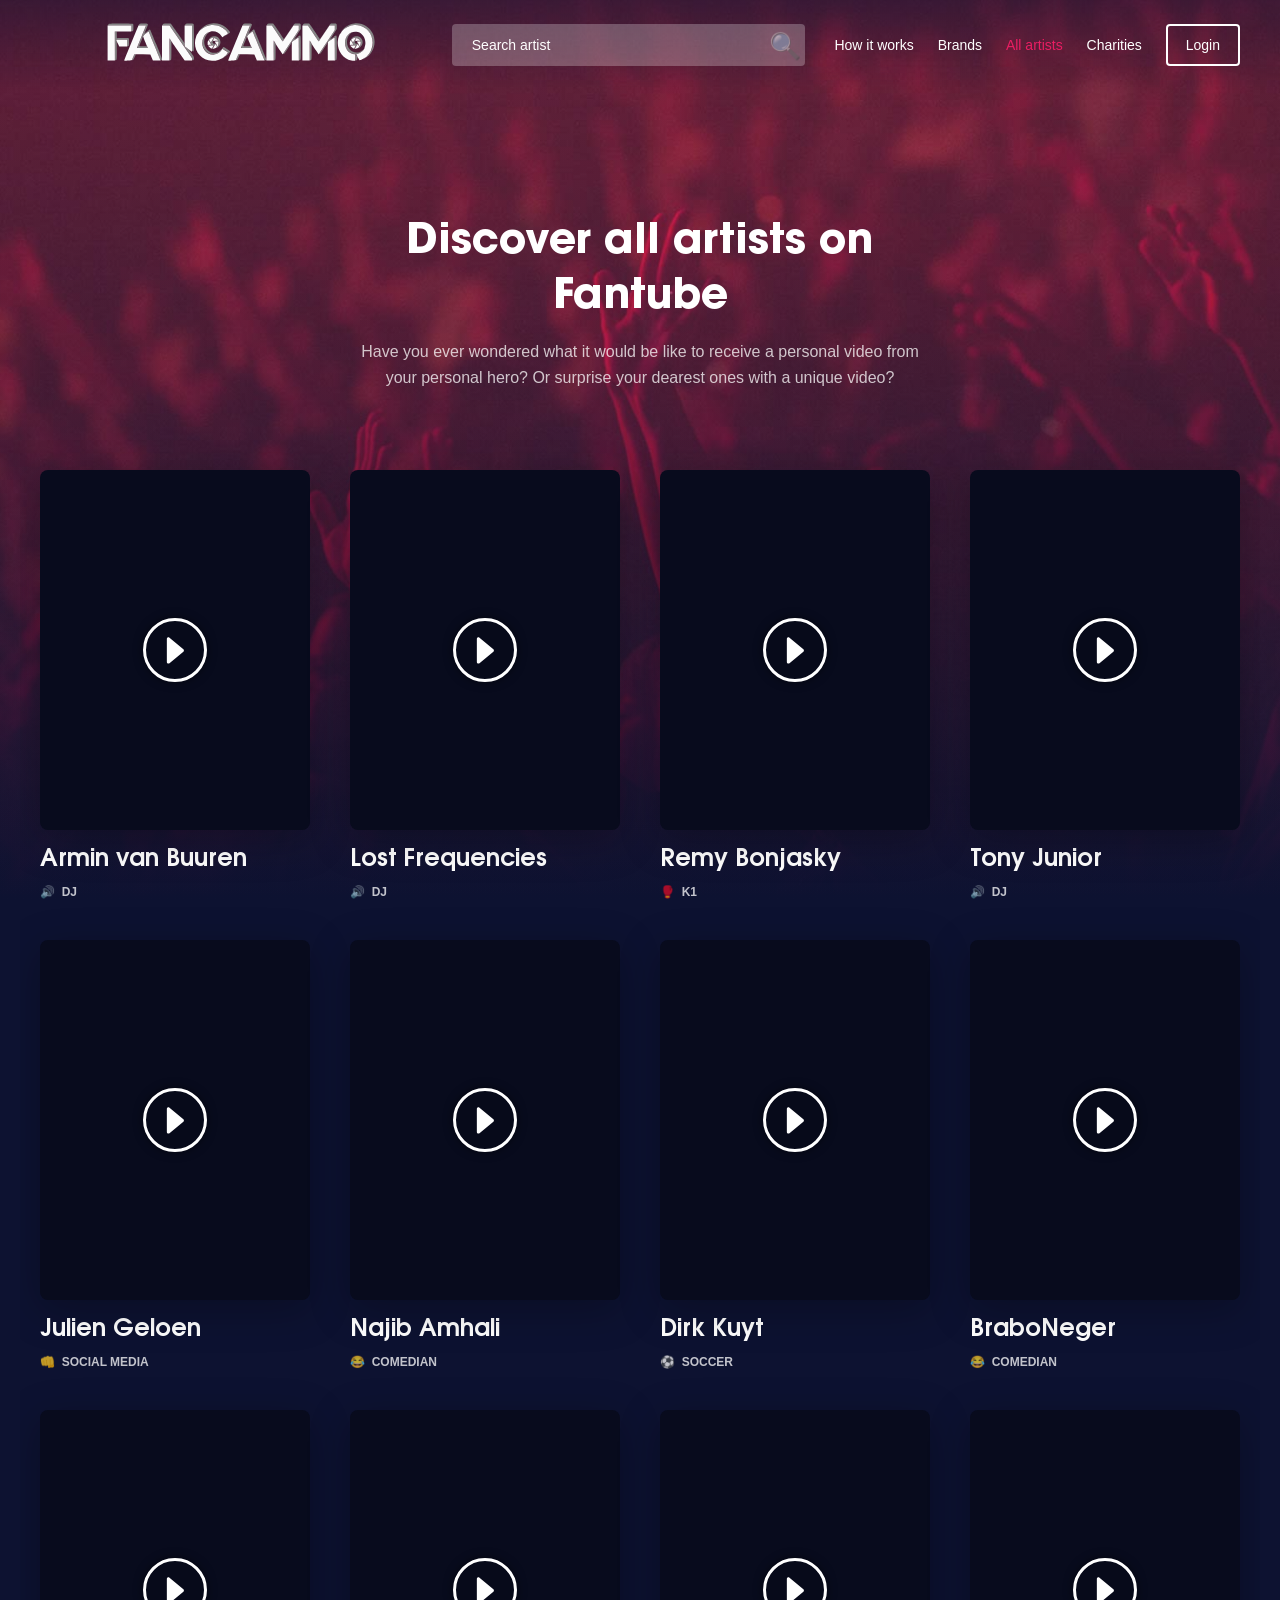
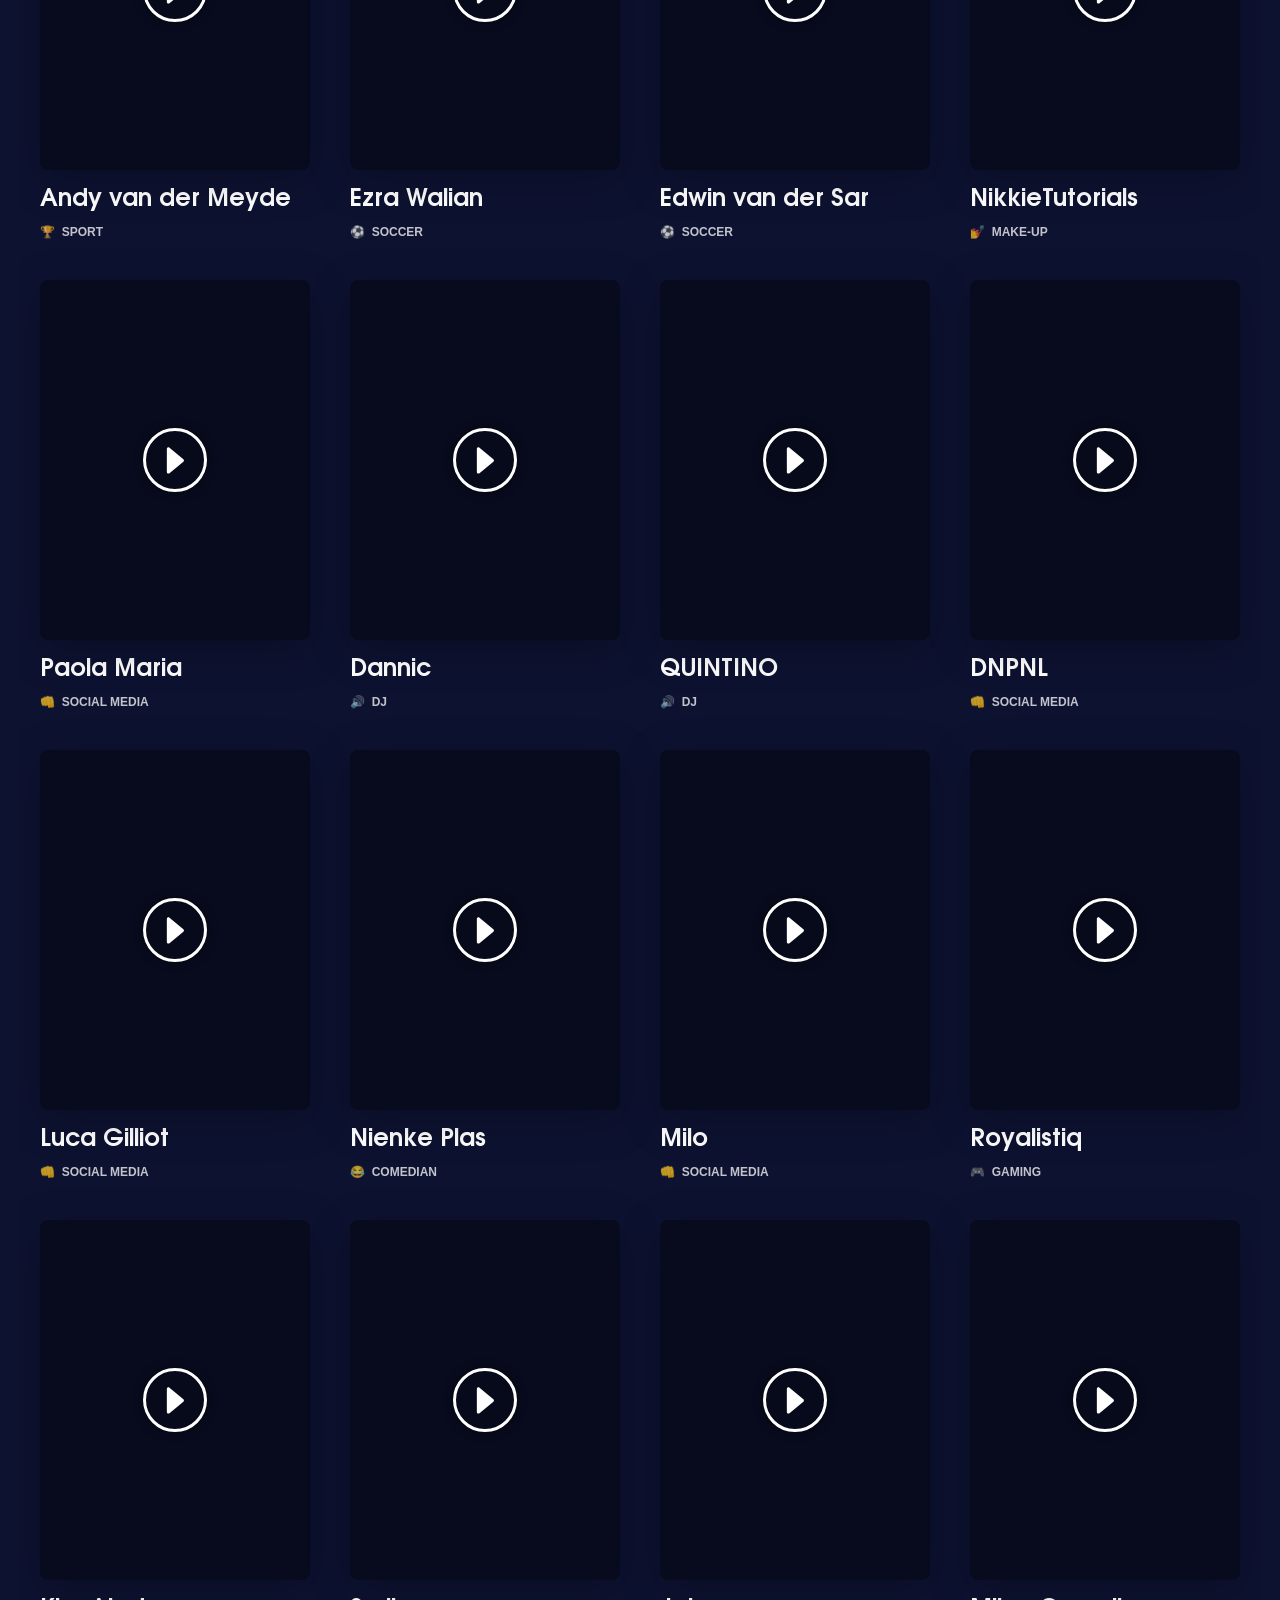
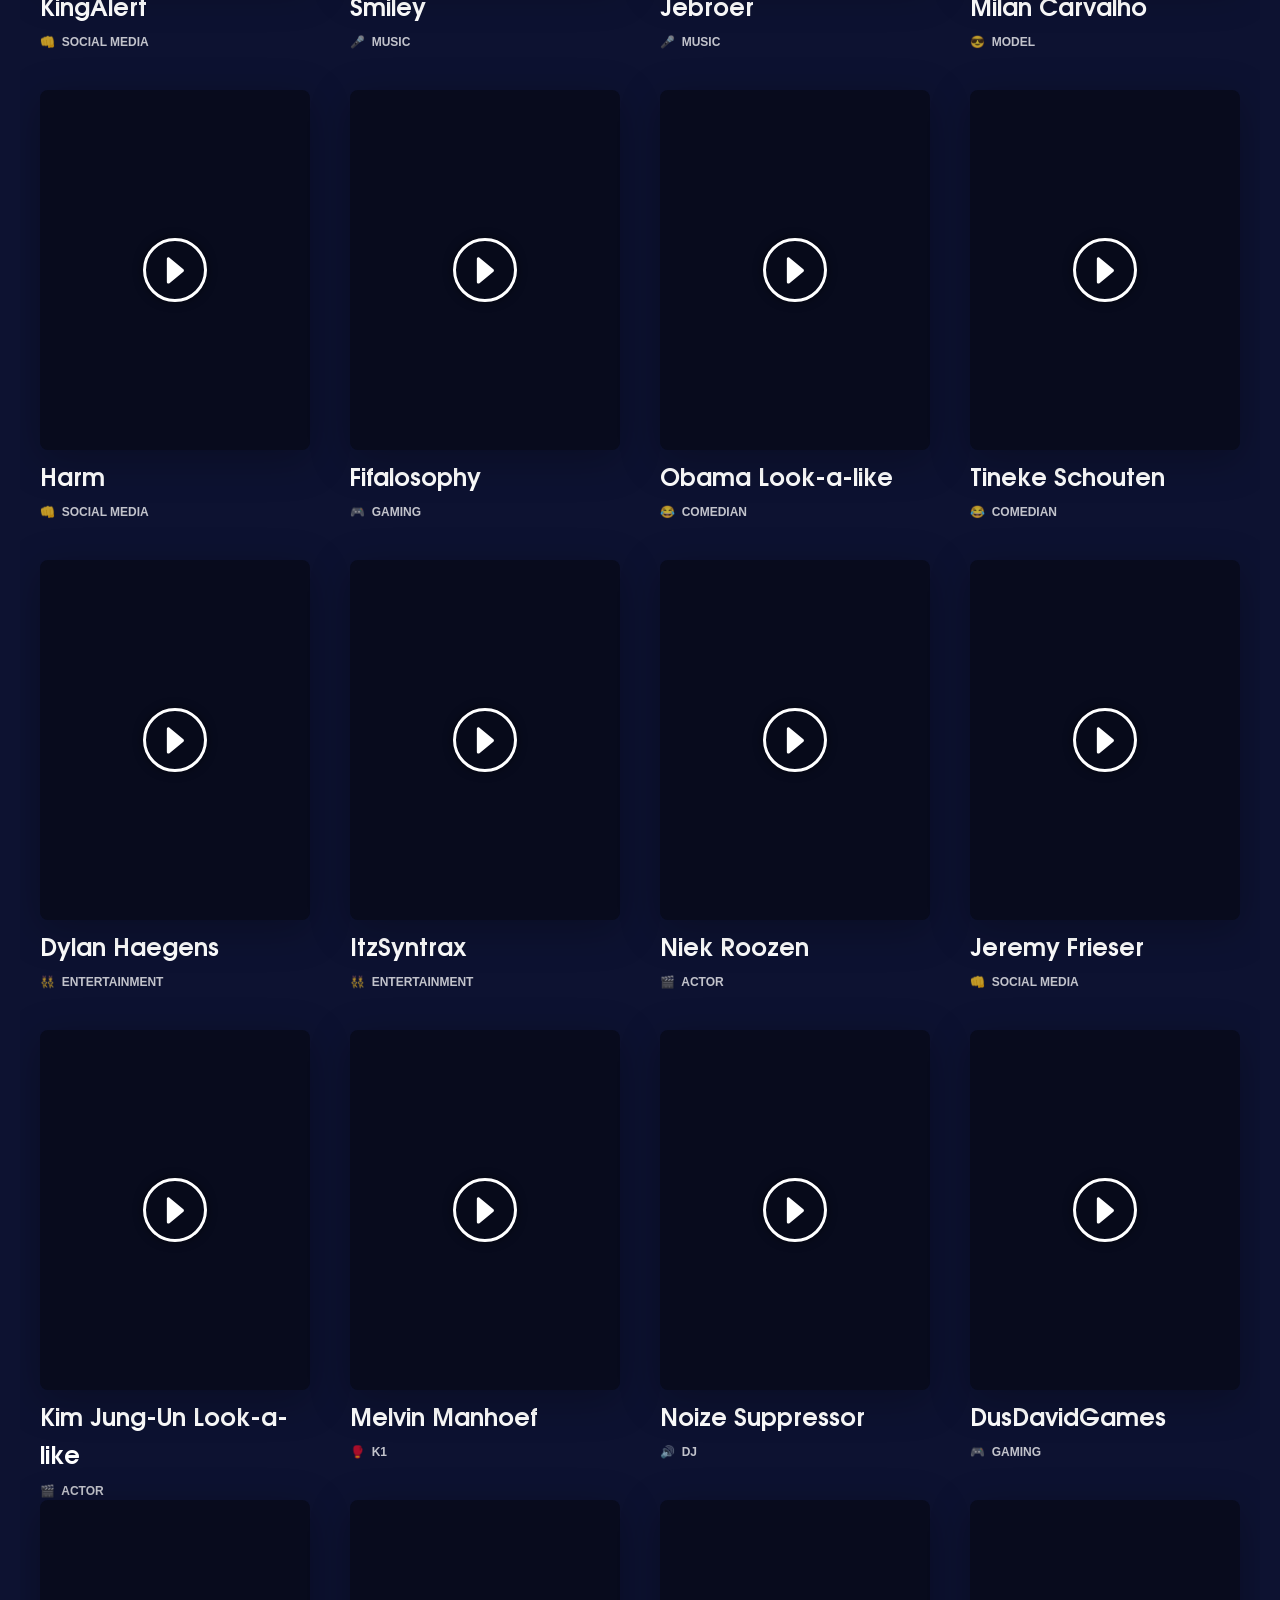
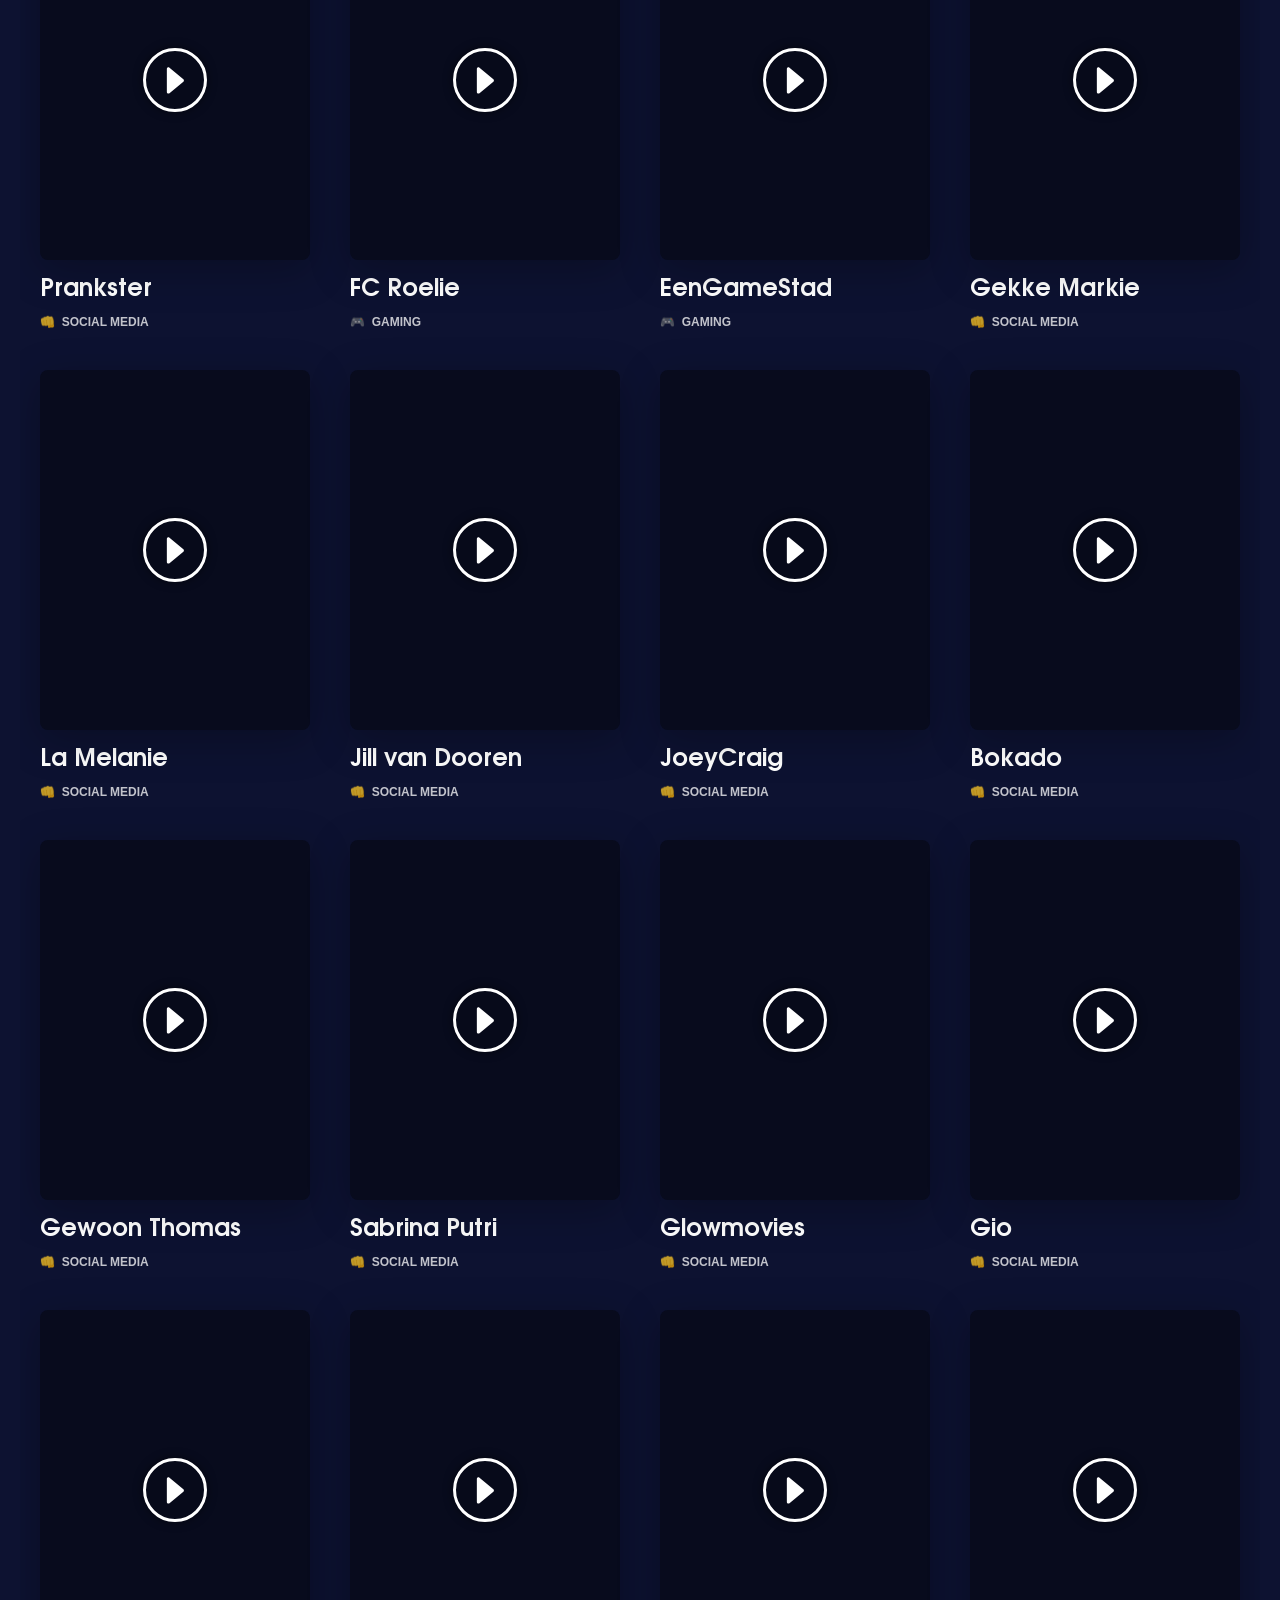
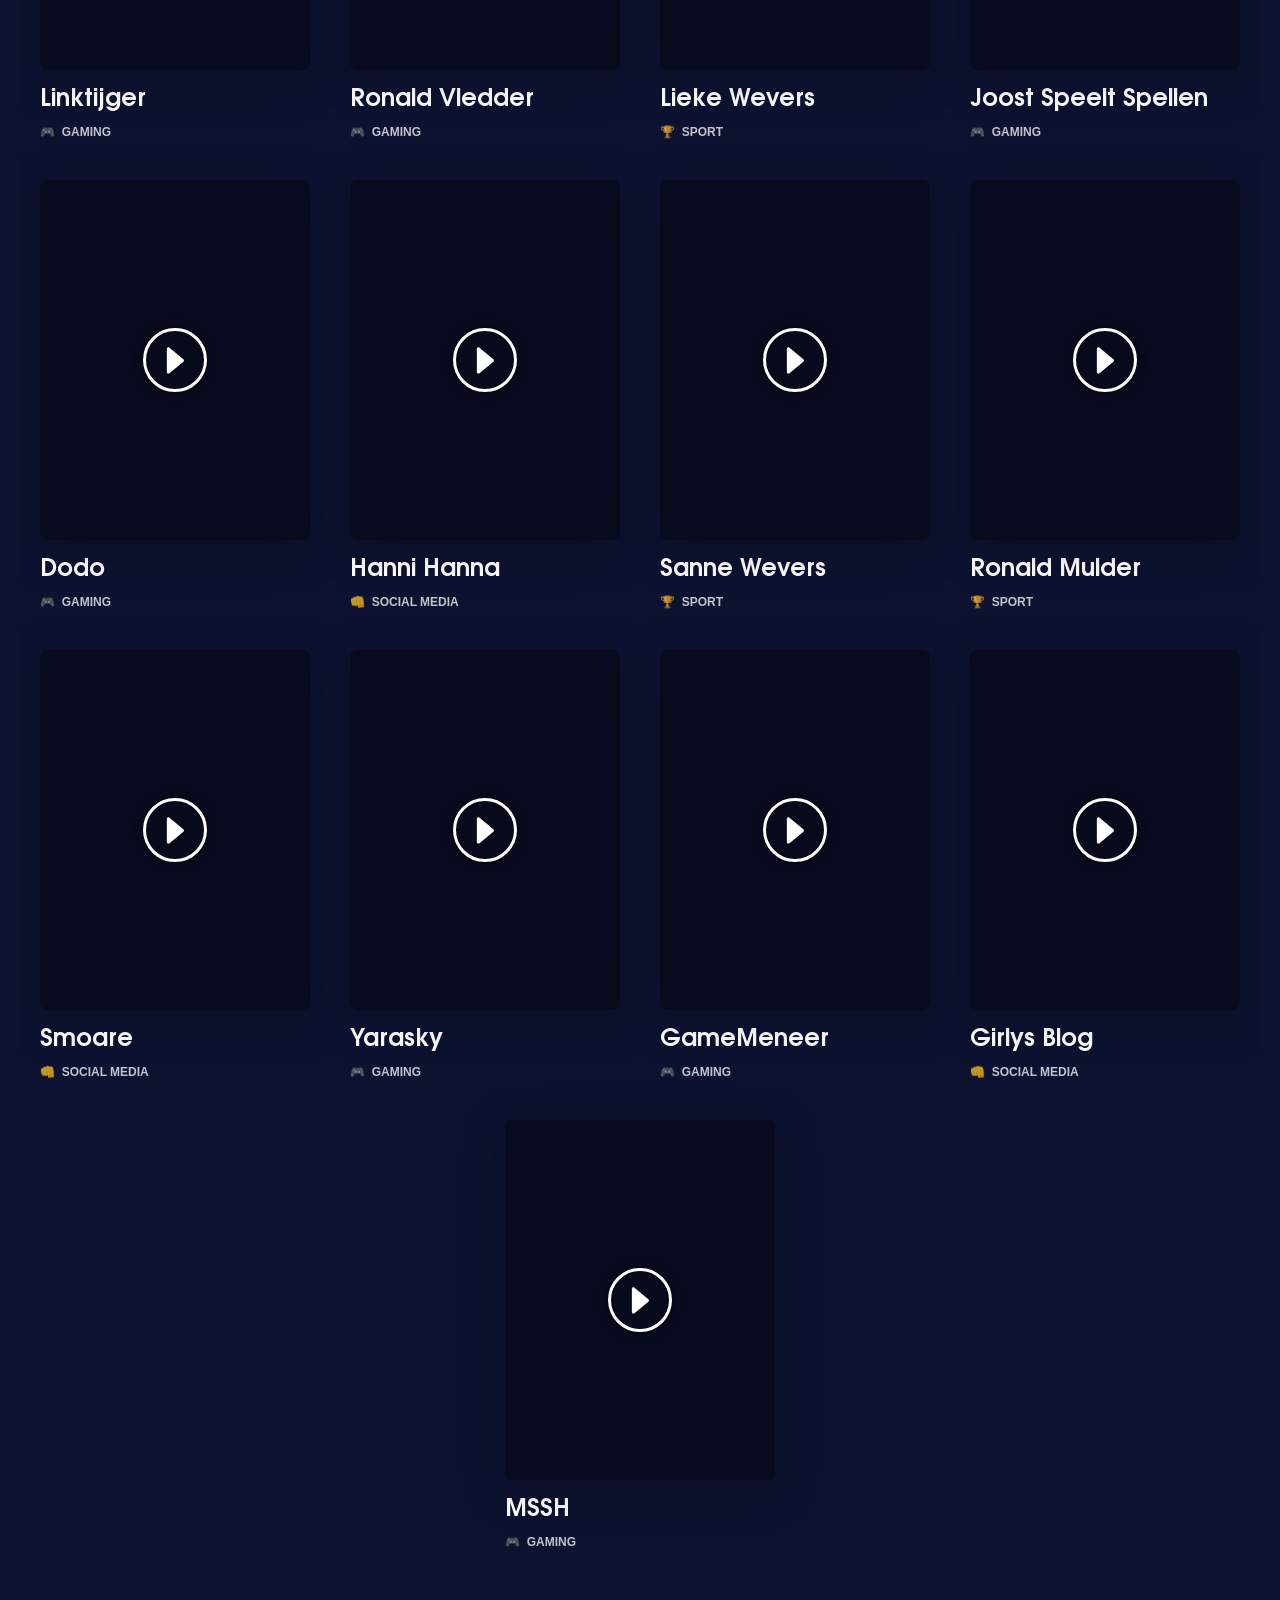
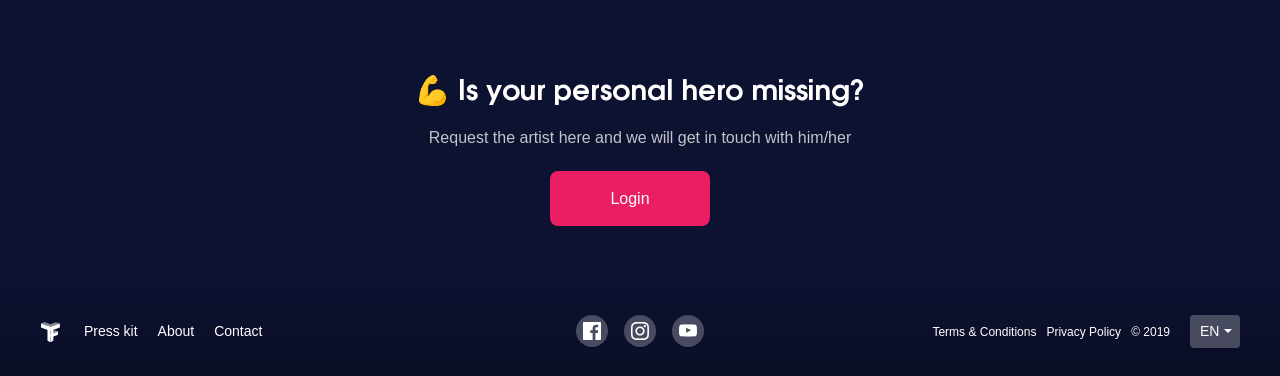
==== commit e8682958: "logo fix" ====
--- a/en/all-artists.html
+++ b/en/all-artists.html
@@ -19,68 +19,10 @@
 							<script src="../ajax/libs/jquery/1-11-2/jquery.min.js"></script>
 			<script src="../bundles/app/js/scripts.min.js"></script>
 			<script src="../bundles/app/js/socket.js"></script>
-				<!-- Hotjar Tracking Code for www.fantube.me -->
-		<script>
-		    (function(h,o,t,j,a,r){
-		        h.hj=h.hj||function(){(h.hj.q=h.hj.q||[]).push(arguments)};
-		        h._hjSettings={hjid:588751,hjsv:5};
-		        a=o.getElementsByTagName('head')[0];
-		        r=o.createElement('script');r.async=1;
-		        r.src=t+h._hjSettings.hjid+j+h._hjSettings.hjsv;
-		        a.appendChild(r);
-		    })(window,document,'//static.hotjar.com/c/hotjar-','.js?sv=');
-		</script>
-	</head>
-	<body>
-		<script type="text/javascript">
-		var userLang = navigator.language || navigator.userLanguage;
-		function setCookie(cname, cvalue, exdays) {
-			var d = new Date();
-			d.setTime(d.getTime() + (exdays * 24 * 60 * 60 * 1000));
-			var expires = "expires="+d.toUTCString();
-			document.cookie = cname + "=" + cvalue + ";" + expires + ";path=/";
-		}
-		function getCookie(cname) {
-			var name = cname + "=";
-			var ca = document.cookie.split(';');
-			for(var i = 0; i < ca.length; i++) {
-				var c = ca[i];
-				while (c.charAt(0) == ' ') {
-					c = c.substring(1);
-				}
-				if (c.indexOf(name) == 0) {
-					return c.substring(name.length, c.length);
-				}
-			}
-			return "";
-		}
-		var localeChecked = getCookie("localeChecked");
-							if(userLang == 'nl' && localeChecked == ''){
-				setCookie("localeChecked", 'true', 1);
-			}
-							if(userLang == 'de' && localeChecked == ''){
-				setCookie("localeChecked", 'true', 1);
-			}
-				if(userLang == 'fr' && localeChecked == ''){
-			setCookie("localeChecked", 'true', 1);
-		}
-						if(userLang == 'it' && localeChecked == ''){
-			setCookie("localeChecked", 'true', 1);
-		}
-						if(userLang == 'es' && localeChecked == ''){
-			setCookie("localeChecked", 'true', 1);
-		}
-		(function(i,s,o,g,r,a,m){i['GoogleAnalyticsObject']=r;i[r]=i[r]||function(){
-							(i[r].q=i[r].q||[]).push(arguments)},i[r].l=1*new Date();a=s.createElement(o),
-						m=s.getElementsByTagName(o)[0];a.async=1;a.src=g;m.parentNode.insertBefore(a,m)
-		})(window,document,'script','https://www.google-analytics.com/analytics.js','ga');
-						ga('create', 'UA-100078581-1', 'auto');
-		ga('send', 'pageview');
-	</script>
 					<nav class="topbar">
 				<div class="topbar__col topbar__col--1">
 					<a href="../en.html" class="logo">
-						<img src="/bundles/app/images/logo.svg" class="logo__image">
+						<img src="../bundles/app/images/Logo.svg" class="logo">
 					</a>
 				</div>
 				<div class="topbar__col topbar__col--2">
